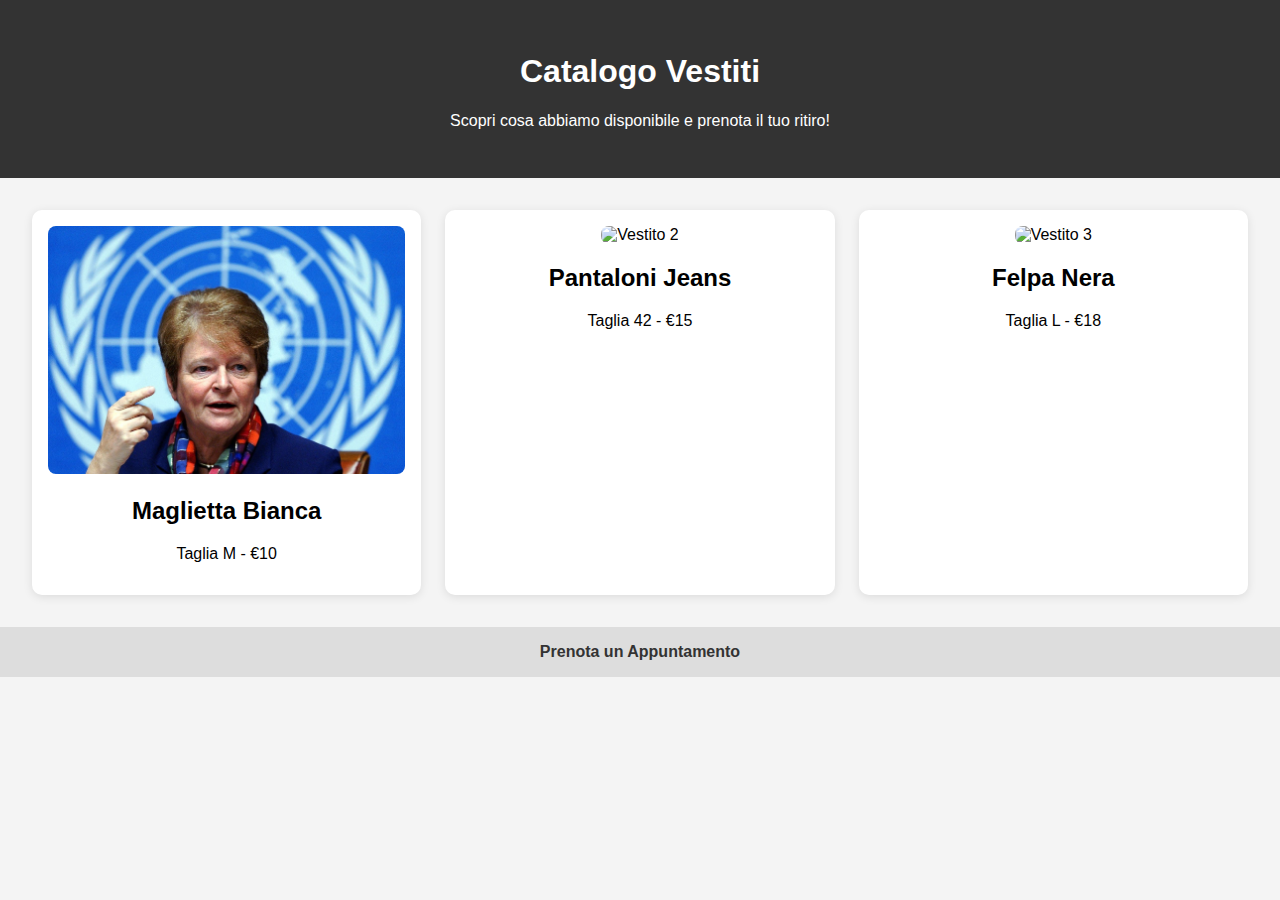
==== index.html @ 76e7d507 "Add files via upload" ====
<!DOCTYPE html>
<html lang="it">
<head>
  <meta charset="UTF-8" />
  <meta name="viewport" content="width=device-width, initial-scale=1.0"/>
  <title>Catalogo Vestiti</title>
  <link rel="stylesheet" href="style.css" />
</head>
<body>
  <header>
    <h1>Catalogo Vestiti</h1>
    <p>Scopri cosa abbiamo disponibile e prenota il tuo ritiro!</p>
  </header>

  <main class="gallery">
    <!-- Esempi di vestiti -->
    <div class="item">
      <img src="img/vestito1.jpg" alt="Vestito 1">
      <h2>Maglietta Bianca</h2>
      <p>Taglia M - €10</p>
    </div>
    <div class="item">
      <img src="img/vestito2.jpg" alt="Vestito 2">
      <h2>Pantaloni Jeans</h2>
      <p>Taglia 42 - €15</p>
    </div>
    <div class="item">
      <img src="img/vestito3.jpg" alt="Vestito 3">
      <h2>Felpa Nera</h2>
      <p>Taglia L - €18</p>
    </div>

    <!-- Aggiungi altri vestiti qui -->
  </main>

  <footer>
    <a href="prenota.html">Prenota un Appuntamento</a>
  </footer>
</body>
</html>
---- style.css ----
body {
    font-family: sans-serif;
    margin: 0;
    padding: 0;
    background: #f4f4f4;
  }
  
  header {
    background: #333;
    color: white;
    padding: 2rem;
    text-align: center;
  }
  
  .gallery {
    display: grid;
    grid-template-columns: repeat(auto-fit, minmax(200px, 1fr));
    gap: 1.5rem;
    padding: 2rem;
  }
  
  .item {
    background: white;
    padding: 1rem;
    border-radius: 10px;
    box-shadow: 0 2px 10px rgba(0,0,0,0.1);
    text-align: center;
  }
  
  .item img {
    width: 100%;
    height: auto;
    border-radius: 8px;
  }
  
  footer {
    text-align: center;
    padding: 1rem;
    background: #ddd;
  }
  
  footer a {
    text-decoration: none;
    color: #333;
    font-weight: bold;
  }
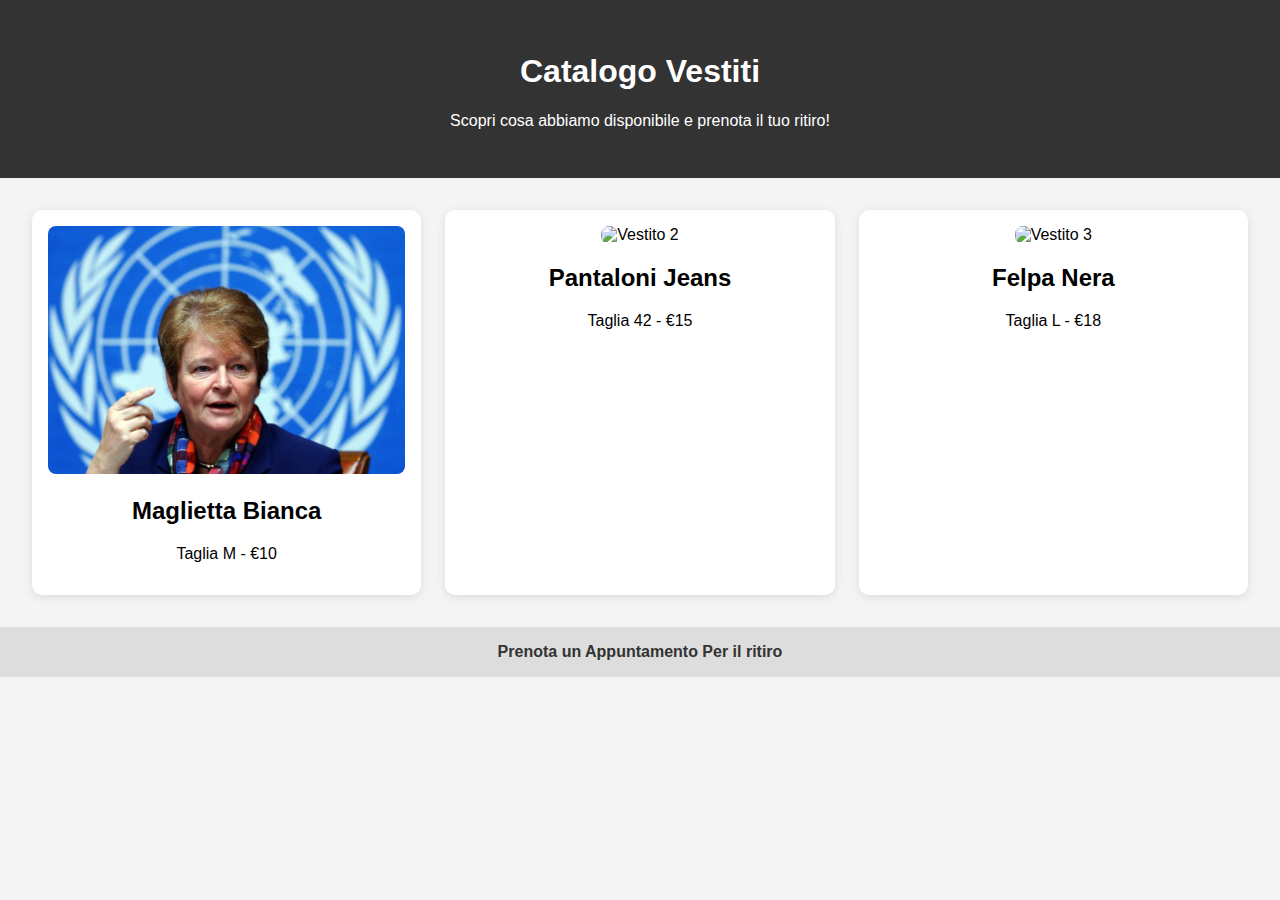
==== commit 9cda3562: "Add files via upload" ====
--- a/index.html
+++ b/index.html
@@ -34,7 +34,7 @@
   </main>
 
   <footer>
-    <a href="prenota.html">Prenota un Appuntamento</a>
+    <a href="prenota.html">Prenota un Appuntamento Per il ritiro</a>
   </footer>
 </body>
 </html>
